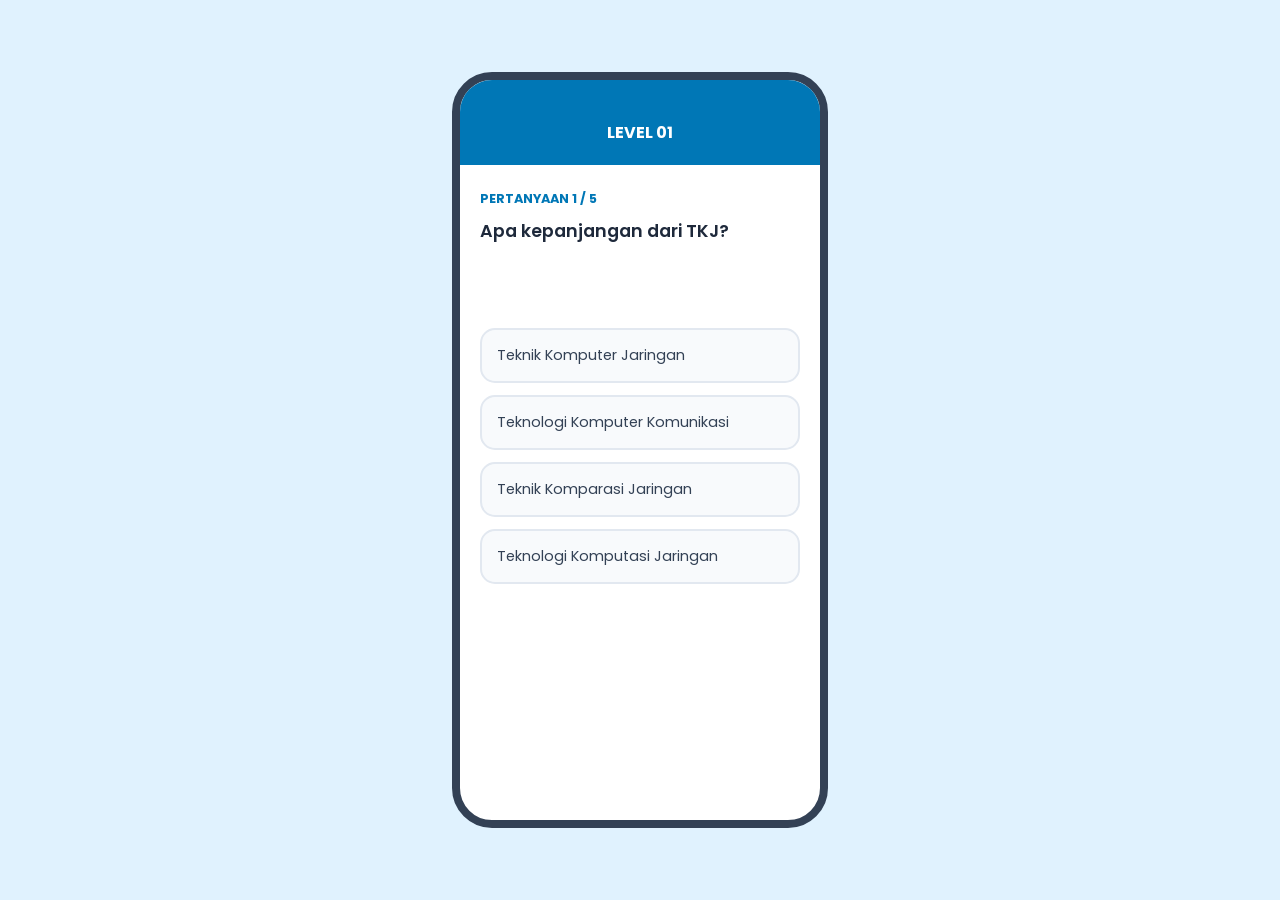
==== kuis.html @ f0a6ebc5 "first commit" ====
<!DOCTYPE html>
<html lang="id">
<head>
    <meta charset="UTF-8">
    <meta name="viewport" content="width=device-width, initial-scale=1.0">
    <title>Kuis TKJ - NET-LEARN</title>
    <link rel="stylesheet" href="https://cdnjs.cloudflare.com/ajax/libs/font-awesome/6.0.0/css/all.min.css">
    <style>
        @import url('https://fonts.googleapis.com/css2?family=Poppins:wght@400;600;700&display=swap');

        body {
            margin: 0; background-color: #e0f2fe;
            display: flex; justify-content: center; align-items: center;
            min-height: 100vh; font-family: 'Poppins', sans-serif;
        }

        .phone-screen {
            width: 360px; height: 740px; border: 8px solid #334155;
            border-radius: 40px; background-color: #ffffff;
            display: flex; flex-direction: column; overflow: hidden; position: relative;
        }

        /* HEADER */
        .header { background-color: #0077b6; padding: 40px 20px 20px; text-align: center; color: white; }
        .header h3 { margin: 0; font-size: 1rem; }

        .content { padding: 25px 20px; flex-grow: 1; }
        .progress { color: #0077b6; font-weight: 700; font-size: 0.8rem; margin-bottom: 10px; }
        .question { color: #1e293b; font-size: 1.1rem; font-weight: 600; margin-bottom: 30px; min-height: 80px; }

        /* BUTTONS PILIHAN JAWABAN */
        .options-container { display: flex; flex-direction: column; gap: 12px; }
        .option-btn {
            background: #f8fafc; border: 2px solid #e2e8f0; border-radius: 15px;
            padding: 15px; text-align: left; font-family: 'Poppins'; font-size: 0.9rem;
            cursor: pointer; transition: 0.2s; color: #334155;
        }
        .option-btn:active { background: #e0f2fe; }

        /* FEEDBACK OVERLAY (BENAR/SALAH) */
        #feedback-overlay {
            position: absolute; top: 0; left: 0; width: 100%; height: 100%;
            display: none; flex-direction: column; align-items: center; justify-content: center;
            z-index: 10; padding: 30px; text-align: center; box-sizing: border-box;
            transition: all 0.3s ease;
        }
        .feedback-card {
            background: white; border-radius: 30px; padding: 35px 20px;
            width: 100%; box-shadow: 0 10px 30px rgba(0,0,0,0.15);
        }
        .feedback-icon { font-size: 4rem; margin-bottom: 15px; }
        .feedback-status { font-size: 1.5rem; font-weight: 800; margin-bottom: 10px; }
        .correct-info { color: #64748b; font-size: 0.9rem; margin-bottom: 25px; min-height: 40px; }
        
        /* TOMBOL UTAMA LANJUT */
        .next-btn {
            background: #1e293b; color: white; border: none; padding: 14px 40px;
            border-radius: 20px; font-weight: 600; cursor: pointer; width: 100%;
            font-family: 'Poppins'; margin-bottom: 12px; font-size: 0.95rem;
            box-shadow: 0 4px 10px rgba(0,0,0,0.1);
            transition: 0.2s;
        }
        .next-btn:active { transform: scale(0.98); }

        /* TOMBOL KEMBALI BERBENTUK BUTTON (Sesuai Request Tika) */
        .back-overlay-btn {
            background: #ffffff; color: #64748b; 
            border: 2px solid #cbd5e1; padding: 12px 40px;
            border-radius: 20px; font-weight: 600; cursor: pointer; width: 100%;
            font-family: 'Poppins'; font-size: 0.9rem; text-decoration: none;
            display: block; box-sizing: border-box; transition: 0.2s;
        }
        .back-overlay-btn:active {
            background: #f1f5f9;
            transform: scale(0.98);
        }

        /* HASIL AKHIR */
        #result-view { display: none; text-align: center; padding: 60px 20px; }
        .score { font-size: 4rem; font-weight: 800; color: #0077b6; }
        .final-back-btn {
            background: #0077b6; color: white; border: none; padding: 14px 40px;
            border-radius: 20px; font-weight: 600; cursor: pointer; width: 100%;
            font-family: 'Poppins'; text-decoration: none; display: block; box-sizing: border-box;
            box-shadow: 0 4px 10px rgba(0, 119, 182, 0.2);
        }
    </style>
</head>
<body>

    <div class="phone-screen">
        <div id="quiz-view">
            <div class="header"><h3 id="lvl-label">LEVEL 01</h3></div>
            <div class="content">
                <div class="progress" id="progress">PERTANYAAN 1 / 5</div>
                <div class="question" id="question">Memuat soal...</div>
                <div class="options-container" id="options"></div>
            </div>
        </div>

        <div id="feedback-overlay">
            <div class="feedback-card">
                <div id="f-icon" class="feedback-icon"></div>
                <div id="f-status" class="feedback-status"></div>
                <div id="f-info" class="correct-info"></div>
                
                <button class="next-btn" onclick="nextQuestion()">LANJUT</button>
                
                <a href="pilih-level.html" class="back-overlay-btn"><i class="fas fa-arrow-left"></i> Kembali Ke Pilih Level</a>
            </div>
        </div>

        <div id="result-view" class="content" style="justify-content: center; align-items: center; display: none;">
            <div style="text-align: center; width: 100%;">
                <i class="fas fa-award" style="font-size: 4.5rem; color: #fbbf24; margin-bottom: 10px;"></i>
                <h2 style="color: #1e293b; margin: 5px 0;">HASIL AKHIR</h2>
                <div class="score" id="final-score">0</div>
                <p style="color: #64748b; margin-bottom: 35px;">Misi Selesai!</p>
                <a href="pilih-level.html" class="final-back-btn">SELESAI</a>
            </div>
        </div>
    </div>

    <audio id="snd-cling" src="https://assets.mixkit.co/active_storage/sfx/2013/2013-preview.mp3"></audio>
    <audio id="snd-tetot" src="https://assets.mixkit.co/active_storage/sfx/2955/2955-preview.mp3"></audio>
    <audio id="snd-applause" src="https://cdn.pixabay.com/audio/2021/08/04/audio_12b0c7443c.mp3"></audio>

    <script>
        const urlParams = new URLSearchParams(window.location.search);
        const level = parseInt(urlParams.get('level')) || 1;
        document.getElementById('lvl-label').innerText = "LEVEL 0" + level;

        const allQuestions = [
            // LEVEL 1
            { level: 1, q: "Apa kepanjangan dari TKJ?", a: "Teknik Komputer Jaringan", options: ["Teknik Komputer Jaringan", "Teknologi Komputer Komunikasi", "Teknik Komparasi Jaringan", "Teknologi Komputasi Jaringan"] },
            { level: 1, q: "Otak dari sebuah komputer adalah...", a: "CPU", options: ["RAM", "CPU", "Harddisk", "Monitor"] },
            { level: 1, q: "Perangkat keras untuk mengetik adalah...", a: "Keyboard", options: ["Mouse", "Printer", "Scanner", "Keyboard"] },
            { level: 1, q: "RAM berfungsi sebagai penyimpanan...", a: "Sementara", options: ["Permanen", "Sementara", "Cadangan", "Luar"] },
            { level: 1, q: "Contoh Sistem Operasi adalah...", a: "Linux", options: ["Linux", "Chrome", "Microsoft Word", "Photoshop"] },
            // LEVEL 2
            { level: 2, q: "Alamat logika pada jaringan disebut...", a: "IP Address", options: ["MAC Address", "IP Address", "Home Address", "DNS"] },
            { level: 2, q: "Alat penghubung antar jaringan adalah...", a: "Router", options: ["Hub", "Switch", "Router", "Modem"] },
            { level: 2, q: "Kabel jaringan yang umum digunakan adalah...", a: "UTP", options: ["UTP", "Coaxial", "Listrik", "Telepon"] },
            { level: 2, q: "Topologi yang berbentuk bintang disebut...", a: "Star", options: ["Bus", "Ring", "Star", "Mesh"] },
            { level: 2, q: "Kepanjangan LAN adalah...", a: "Local Area Network", options: ["Large Area Network", "Local Area Network", "Link Area Network", "List Area Network"] },
            // LEVEL 3
            { level: 3, q: "Layanan pembagi IP otomatis disebut...", a: "DHCP", options: ["DNS", "DHCP", "FTP", "HTTP"] },
            { level: 3, q: "Layer ke-3 pada OSI Layer adalah...", a: "Network", options: ["Physical", "Data Link", "Network", "Transport"] },
            { level: 3, q: "Ping digunakan untuk mengecek...", a: "Koneksi", options: ["Koneksi", "Kecepatan", "Keamanan", "Kapasitas"] },
            { level: 3, q: "VLAN bekerja pada perangkat...", a: "Switch", options: ["Hub", "Switch", "Router", "Repeater"] },
            { level: 3, q: "Subnet mask default kelas C adalah...", a: "255.255.255.0", options: ["255.0.0.0", "255.255.0.0", "255.255.255.0", "255.255.255.255"] }
        ];

        const quizQuestions = allQuestions.filter(x => x.level === level);
        let curIdx = 0; let score = 0;

        function loadQuestion() {
            const qData = quizQuestions[curIdx];
            document.getElementById("progress").innerText = `PERTANYAAN ${curIdx + 1} / 5`;
            document.getElementById("question").innerText = qData.q;
            const optCont = document.getElementById("options");
            optCont.innerHTML = "";
            qData.options.forEach(opt => {
                const btn = document.createElement("button");
                btn.innerText = opt;
                btn.className = "option-btn";
                btn.onclick = () => checkAnswer(opt, qData.a);
                optCont.appendChild(btn);
            });
        }

        function checkAnswer(chosen, correct) {
            const overlay = document.getElementById("feedback-overlay");
            const icon = document.getElementById("f-icon");
            const status = document.getElementById("f-status");
            const info = document.getElementById("f-info");

            overlay.style.display = "flex";

            if (chosen === correct) {
                score += 20;
                document.getElementById("snd-cling").play();
                overlay.style.backgroundColor = "rgba(34, 197, 94, 0.85)"; 
                icon.innerHTML = '<i class="fas fa-check-circle" style="color: #22c55e;"></i>';
                status.innerText = "BENAR!";
                status.style.color = "#22c55e";
                info.innerText = "Keren banget! Jawaban kamu tepat.";
            } else {
                document.getElementById("snd-tetot").play();
                overlay.style.backgroundColor = "rgba(239, 68, 68, 0.85)"; 
                icon.innerHTML = '<i class="fas fa-times-circle" style="color: #ef4444;"></i>';
                status.innerText = "SALAH!";
                status.style.color = "#ef4444";
                info.innerHTML = `Jawaban benar: <br><b style="color:#1e293b;">${correct}</b>`;
            }
        }

        function nextQuestion() {
            document.getElementById("feedback-overlay").style.display = "none";
            curIdx++;
            if (curIdx < quizQuestions.length) { loadQuestion(); } 
            else { showResult(); }
        }

        function showResult() {
            document.getElementById("quiz-view").style.display = "none";
            document.getElementById("result-view").style.display = "flex";
            document.getElementById("final-score").innerText = score;
            document.getElementById("snd-applause").play();
        }

        window.onload = loadQuestion;
    </script>
</body>
</html>
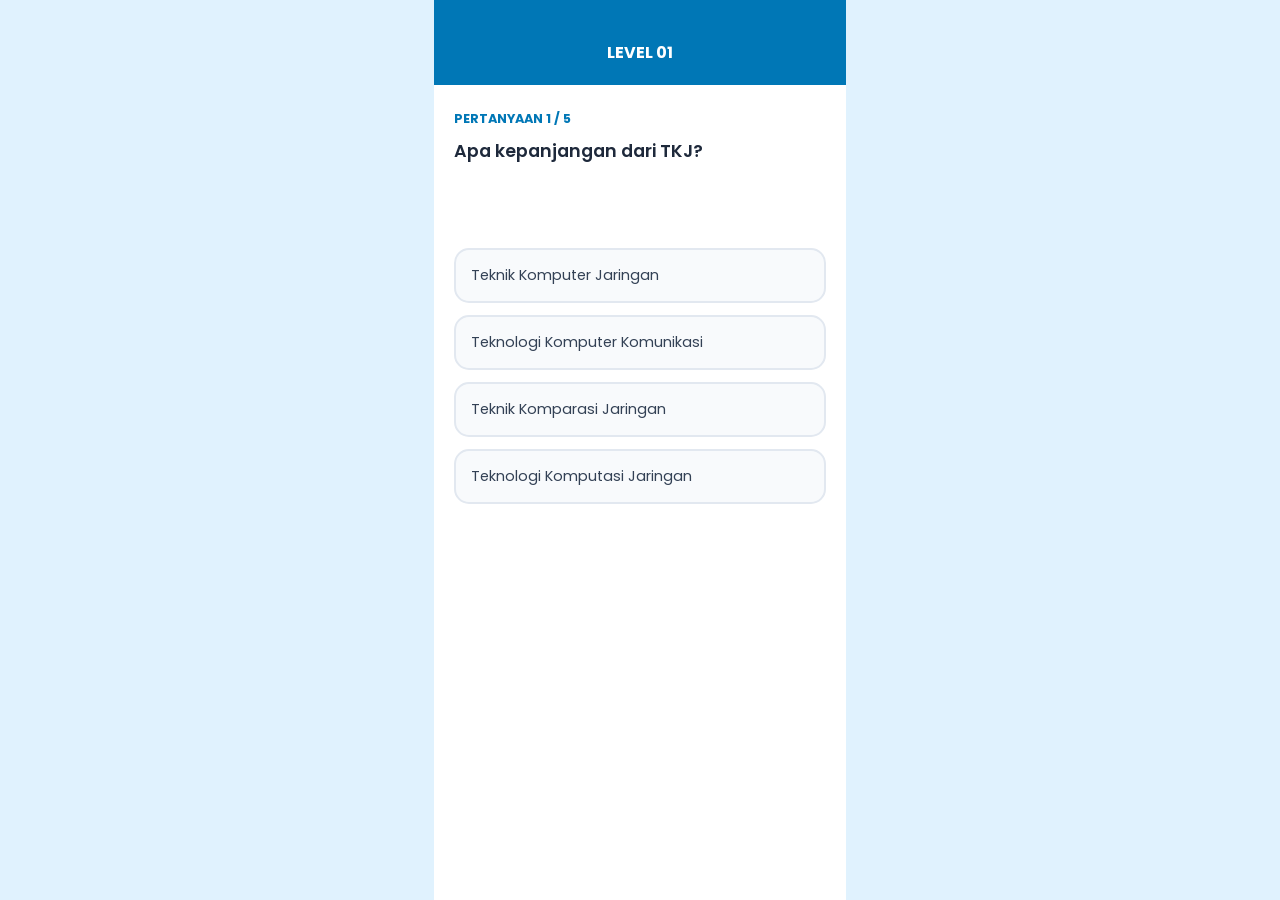
==== commit b4a1cb60: "Refactor phone screen styles in kuis.html Updated phone screen styles for better responsiveness and " ====
--- a/kuis.html
+++ b/kuis.html
@@ -15,10 +15,20 @@
         }
 
         .phone-screen {
-            width: 360px; height: 740px; border: 8px solid #334155;
-            border-radius: 40px; background-color: #ffffff;
-            display: flex; flex-direction: column; overflow: hidden; position: relative;
-        }
+        width: 100%;
+        max-width: 412px;   /* Menjaga tampilan tetap rapi di laptop/PC */
+        min-height: 100vh;  /* Membuat tinggi halaman otomatis pas & penuh di HP beneran */
+        display: flex;
+        flex-direction: column;
+        position: relative;
+        box-sizing: border-box;
+        background-color: #ffffff; /* Sesuai warna latar belakang halaman video kamu */
+        
+        /* INI KUNCI UTAMANYA UNTUK MENGHILANGKAN CASING HP */
+        border: none;        /* Menghapus garis hitam tebal bingkai HP */
+        border-radius: 0;   /* Menghapus lengkungan sudut HP */
+        box-shadow: none;   /* Menghapus bayangan bingkai */
+    }
 
         /* HEADER */
         .header { background-color: #0077b6; padding: 40px 20px 20px; text-align: center; color: white; }
